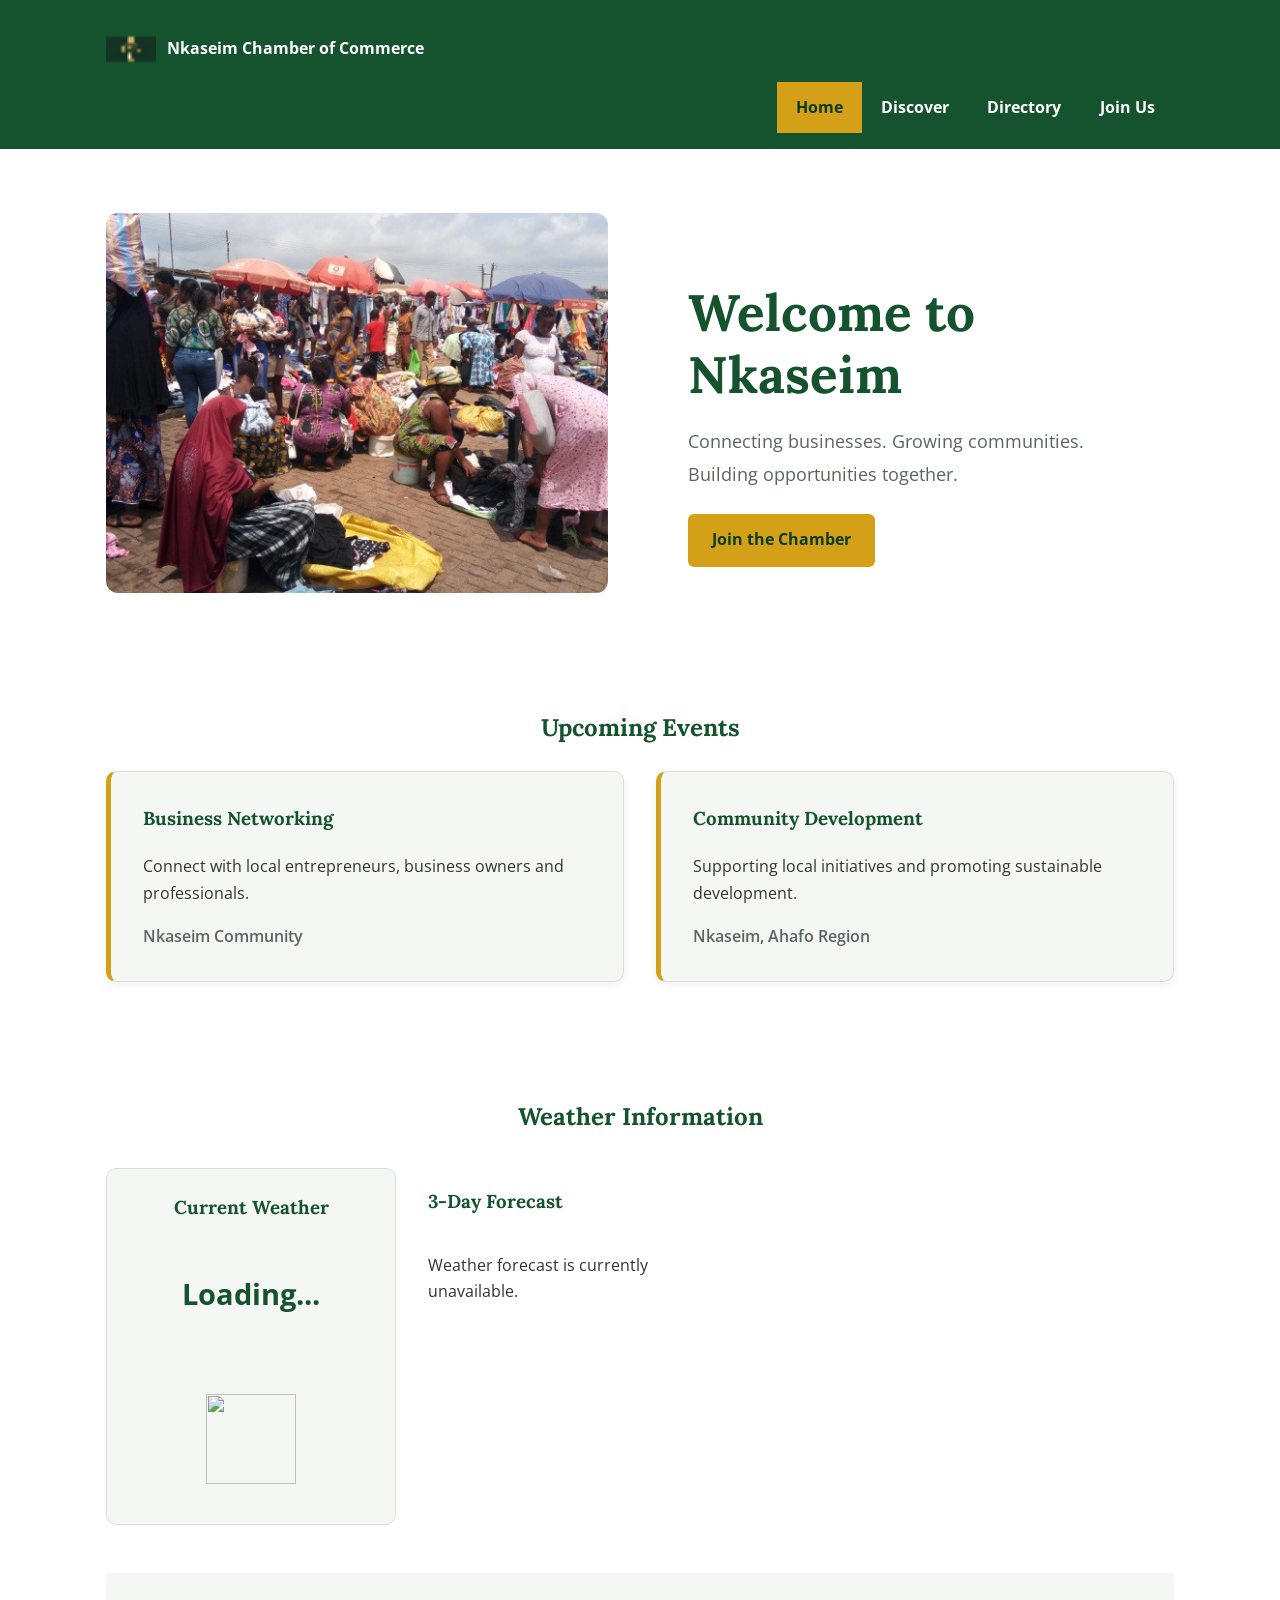
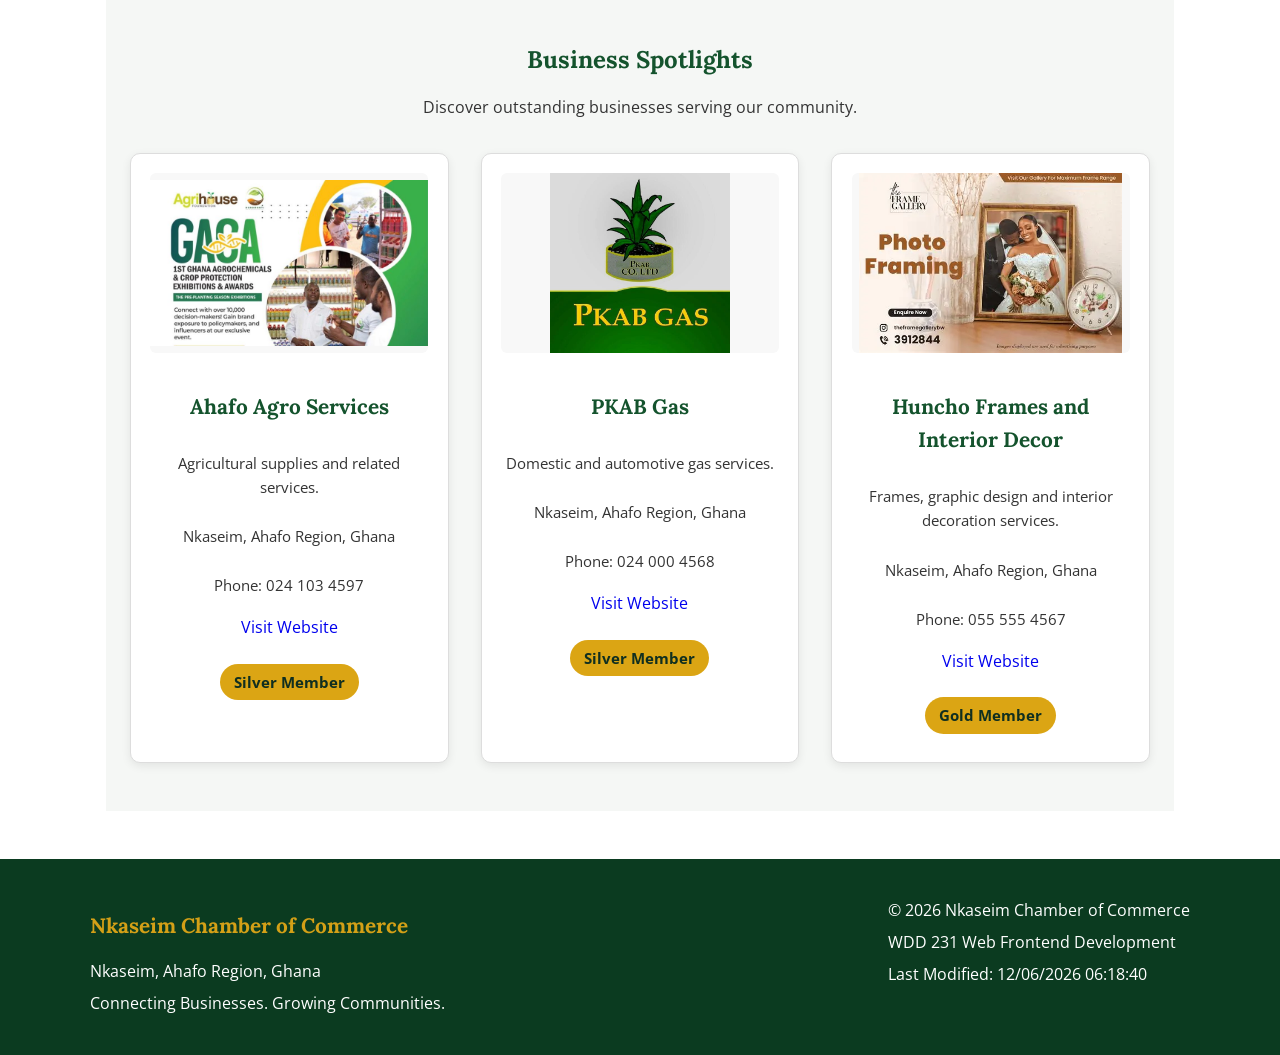
==== chamber/index.html @ 5fb371c9 "updating homepage of chamber directory website" ====
<!DOCTYPE html>
<html lang="en">

<head>
    <meta charset="UTF-8">
    <meta name="viewport" content="width=device-width, initial-scale=1.0">

    <title>Home | Nkaseim Chamber of Commerce</title>

<meta name="description"
    content="Welcome to the Nkaseim Chamber of Commerce. Discover local businesses, upcoming events, community opportunities and business services in Nkaseim, Ahafo Region, Ghana.">

    <meta name="author" content="Gabriel Awushie-Tetteh">

<meta property="og:title" content="Nkaseim Chamber of Commerce | Home">
    <meta property="og:description" content="Connecting businesses and growing communities in Nkaseim, Ahafo Region, Ghana.">
    <meta property="og:type" content="website">
    <meta property="og:image" content="https://GeniusGabriel.github.io/wdd231/chamber/images/community.jpg">
    <meta property="og:url" content="https://GeniusGabriel.github.io/wdd231/chamber/index.html">

    <link rel="icon" href="images/favicon.ico" type="image/x-icon">
    <link rel="stylesheet" href="styles/normalize.css">
    <link rel="stylesheet" href="styles/small.css">
    <link rel="stylesheet" href="styles/large.css">
    <!-- Google Fonts -->
    <link rel="preconnect" href="https://fonts.googleapis.com">
    <link rel="preconnect" href="https://fonts.gstatic.com" crossorigin>
    <link
        href="https://fonts.googleapis.com/css2?family=Lora:wght@400;500;600;700&family=Open+Sans:wght@400;500;600;700&display=swap"
        rel="stylesheet">



    <script src="scripts/main.js" defer></script>
    <script src="scripts/homepage.js" defer></script>
    <script src="scripts/weather.js" defer></script>

</head>

<body>

    <header>
        <div class="header-content">
            <a class="brand" href="index.html">
                <img src="images/favicon.ico" alt="Nkaseim Chamber of Commerce logo">
                <span>Nkaseim Chamber of Commerce</span>
            </a>

            <button id="menu-button" aria-label="Open navigation menu" aria-expanded="false" aria-controls="navigation">
                ☰
            </button>
        </div>

        <nav id="navigation" aria-label="Main navigation">
            <a href="index.html" class="active" aria-current="page">Home</a>
            <a href="discover.html">Discover</a>
            <a href="directory.html">Directory</a>
            <a href="join.html">Join Us</a>
        </nav>
    </header>
<main>

    <!-- Hero Section -->
    <section class="hero">

        <img src="images/community.jpg" alt="Community and business development in Nkaseim" class="hero-image">

        <div class="hero-content">
            <h1>Welcome to Nkaseim</h1>

            <p>
                Connecting businesses. Growing communities.
                Building opportunities together.
            </p>

            <a href="join.html" class="cta-button">
                Join the Chamber
            </a>
        </div>

    </section>


    <!-- Current Events Section -->
    <section class="events-section">

        <h2>Upcoming Events</h2>

        <div class="events-container">

            <article class="event-card">
                <h3>Business Networking</h3>

                <p>
                    Connect with local entrepreneurs,
                    business owners and professionals.
                </p>

                <span>Nkaseim Community</span>
            </article>

            <article class="event-card">
                <h3>Community Development</h3>

                <p>
                    Supporting local initiatives and
                    promoting sustainable development.
                </p>

                <span>Nkaseim, Ahafo Region</span>
            </article>

        </div>

    </section>


    <!-- Weather Section -->
    <section class="weather-section">

        <h2>Weather Information</h2>

        <div class="weather-container">

            <div class="current-weather">

                <h3>Current Weather</h3>

                <p id="current-temp">Loading...</p>

                <p id="weather-description"></p>

                <img id="weather-icon" src="" alt="">

            </div>


            <div class="forecast">

                <h3>3-Day Forecast</h3>

                <div id="forecast-container">
                    <p>Loading forecast...</p>
                </div>

            </div>

        </div>

    </section>


    <!-- Business Spotlights Section -->
    <section class="spotlights-section">

        <h2>Business Spotlights</h2>

        <p>
            Discover outstanding businesses serving
            our community.
        </p>

        <div id="spotlights-container">

            <p>Loading business spotlights...</p>

        </div>

    </section>

</main>

    <footer>
        <div class="footer-content">
            <div>
                <h2>Nkaseim Chamber of Commerce</h2>
                <p>Nkaseim, Ahafo Region, Ghana</p>
                <p>Connecting Businesses. Growing Communities.</p>
            </div>

            <div>
                <p>
                    &copy; <span id="current-year"></span>
                    Nkaseim Chamber of Commerce
                </p>
                <p>WDD 231 Web Frontend Development</p>
                <p>Last Modified: <span id="last-modified"></span></p>
            </div>
        </div>
    </footer>

</body>

</html>
---- chamber/styles/small.css ----
/* ROOT VARIABLES */
:root {
    --primary-color: #14532D;
    --primary-dark: #0B3B20;
    --secondary-color: #D4A017;
    --background-color: #FFFFFF;
    --surface-color: #F5F7F4;
    --text-color: #333333;
    --muted-color: #59665E;
    --border-color: #D9E1DA;

   --heading-font: "Lora", Georgia, serif;
    --body-font: "Open Sans", Arial, sans-serif;
    --max-width: 1100px;
}

/* GENERAL STYLING */
body {
    font-family: var(--body-font);
    color: var(--text-color);
    background: var(--background-color);
    line-height: 1.6;
}

h1,
h2,
h3 {
    font-family: var(--heading-font);
    color: var(--primary-color);
}

main {
    max-width: var(--max-width);
    margin: auto;
    padding: 1rem;
}

/* HEADER */
header {
    background: var(--primary-color);
    color: white;
    padding: 1rem;
}

.header-content {
    max-width: var(--max-width);
    margin: auto;
    display: flex;
    align-items: center;
    justify-content: space-between;
    gap: 1rem;
}

.brand {
    display: flex;
    align-items: center;
    gap: 0.7rem;
    color: white;
    font-weight: bold;
}

.brand img {
    width: 50px;
    height: 50px;
    object-fit: contain;
}

#menu-button {
    background: transparent;
    border: 1px solid white;
    color: white;
    padding: 0.4rem 0.7rem;
    font-size: 1.5rem;
    cursor: pointer;
}

/* MOBILE NAVIGATION */
nav {
    display: none;
    flex-direction: column;
    max-width: var(--max-width);
    margin: 1rem auto 0;
}

nav.open {
    display: flex;
}

nav a {
    color: white;
    padding: 0.8rem;
    text-align: center;
    font-weight: bold;
}

nav a:hover,
nav a.active {
    background: var(--secondary-color);
    color: var(--primary-dark);
}

/* PAGE INTRODUCTION */
.page-intro {
    text-align: center;
    padding: 2.5rem 1rem;
    background: var(--surface-color);
}

.page-intro h1 {
    font-size: 2.3rem;
    margin: 0.3rem 0;
}

.page-intro p {
    max-width: 700px;
    margin: 0.7rem auto;
}

.eyebrow {
    color: #8A6500;
    font-weight: bold;
    text-transform: uppercase;
    letter-spacing: 0.1rem;
    font-size: 0.8rem;
}

/* DIRECTORY */
.directory-section {
    padding: 2rem 0;
}

.directory-section h2 {
    text-align: center;
}

.directory-controls {
    display: flex;
    flex-direction: column;
    align-items: center;
    gap: 0.7rem;
    margin: 1.5rem 0;
}

.view-buttons {
    display: flex;
    gap: 0.7rem;
}

.view-button {
    padding: 0.7rem 1.2rem;
    border: 2px solid var(--primary-color);
    background: white;
    color: var(--primary-color);
    border-radius: 6px;
    font-weight: bold;
    cursor: pointer;
}

.view-button.active,
.view-button:hover {
    background: var(--primary-color);
    color: white;
}

/* GRID VIEW */
.members-grid {
    display: grid;
    grid-template-columns: 1fr;
    gap: 1.2rem;
}
.members-grid .member-card img {
    display: block;
    width: 100%;
    height: 200px;
    object-fit: cover;
    border-radius: 6px;
    margin-bottom: 15px;
}

.member-card {
    background: white;
    border: 1px solid var(--border-color);
    border-top: 5px solid var(--secondary-color);
    border-radius: 8px;
    padding: 1.2rem;
    box-shadow: 0 3px 10px rgba(0, 0, 0, 0.08);
}

.member-card h3 {
    margin-top: 0;
}

.member-card p {
    margin: 0.4rem 0;
}

.member-card a {
    display: inline-block;
    margin-top: 0.6rem;
    color: var(--primary-color);
    font-weight: bold;
}

/* LIST VIEW */
.members-list {
    display: flex;
    flex-direction: column;
    gap: 0.6rem;
    
}

.members-list .member-card {
    border-top: 1px solid var(--border-color);
    border-left: 5px solid var(--secondary-color);
    border-radius: 5px;
    box-shadow: none;
}
/* Hide business images in list view */
.members-list .member-card img {
    display: none;
}

.members-list .member-card:nth-child(even) {
    background: var(--surface-color);
}

/* FOOTER */
footer {
    background: var(--primary-dark);
    color: white;
    padding: 2rem 1rem;
    margin-top: 2rem;
}

.footer-content {
    max-width: var(--max-width);
    margin: auto;
    display: flex;
    flex-direction: column;
    gap: 1rem;
}

footer h2 {
    color: var(--secondary-color);
    font-size: 1.3rem;
}

footer p {
    margin: 0.4rem 0;
}
.member-card img {
    width: 100%;
    height: 200px;
    object-fit: cover;
    border-radius: 6px;
    margin-bottom: 15px;
}
/* ==============================
   BUSINESS SPOTLIGHTS
================================ */

.spotlights-section {
    padding: 2rem 1rem;
    background-color: #f5f7f5;
}

.spotlights-section h2 {
    color: #14532d;
    text-align: center;
    margin-bottom: 10px;
}

.spotlights-section>p {
    text-align: center;
    margin-bottom: 2rem;
}

#spotlights-container {
    display: grid;
    grid-template-columns: 1fr;
    gap: 1.5rem;
    max-width: 1200px;
    margin: 0 auto;
}

.spotlight-card {
    background-color: white;
    border: 1px solid #ddd;
    border-radius: 10px;
    padding: 1.2rem;
    text-align: center;
    box-shadow: 0 3px 10px rgba(0, 0, 0, 0.08);
    overflow: hidden;
}

.spotlight-card img {
    width: 100%;
    height: 180px;
    object-fit: contain;
    background-color: #f8f8f8;
    border-radius: 6px;
    margin-bottom: 1rem;
}

.spotlight-card h3 {
    color: #14532d;
    font-size: 1.3rem;
    margin-bottom: 0.8rem;
}

.spotlight-card p {
    font-size: 0.95rem;
    line-height: 1.6;
    margin-bottom: 0.6rem;
}

.spotlight-card p:last-child {
    display: inline-block;
    background-color: #dba514;
    color: #102f20;
    padding: 6px 14px;
    border-radius: 20px;
    font-weight: bold;
}
/* Three-Day Weather Forecast */

#forecast-container {
    display: grid;
    grid-template-columns: 1fr;
    gap: 15px;
    margin-top: 20px;
}

.forecast-card {
    background-color: #f4f7f4;
    border-radius: 10px;
    padding: 20px;
    text-align: center;
    border: 1px solid #ddd;
}

.forecast-card h4 {
    color: #14532d;
}

.forecast-card img {
    width: 80px;
    height: 80px;
    object-fit: contain;
}

.forecast-card p {
    margin: 8px 0;
}
/* Mobile responsive improvements */
@media screen and (max-width: 700px) {

    /* Weather forecast */
    #forecast-container {
        display: grid;
        grid-template-columns: 1fr;
        gap: 1rem;
    }

    .forecast-card {
        width: 100%;
        box-sizing: border-box;
    }

    /* Business spotlight */
    #spotlights-container {
        display: grid;
        grid-template-columns: 1fr;
        gap: 1.5rem;
    }

    .spotlight-card {
        width: 100%;
        box-sizing: border-box;
    }

    .spotlight-card a {
        display: inline-block;
        margin: 10px 0;
    }

    .spotlight-card p {
        line-height: 1.6;
    }

    /* Images */
    .spotlight-card img {
        max-width: 100%;
        height: auto;
        object-fit: contain;
    }
}
/* =================================
   MOBILE WEATHER FORECAST
================================= */

@media screen and (max-width: 480px) {

    .forecast-card {
        grid-column: 1 / -1;
        flex: 1 1 100%;
        width: 100%;
        min-height: 180px;
        box-sizing: border-box;
    }

    .forecast-card img {
        width: 80px;
        height: 80px;
        object-fit: contain;
    }

}
@media screen and (max-width: 480px) {
    .forecast-card {
        display: flex;
        flex-direction: column;
        align-items: center;
        text-align: center;
    }

    .forecast-card img {
        display: block;
        margin: 15px auto;
    }
}
/* =================================
   HOMEPAGE HERO SECTION
================================= */

.hero {
    display: grid;
    grid-template-columns: 1fr;
    gap: 1.5rem;
    align-items: center;
    padding: 2rem 0;
}

.hero-image {
    display: block;
    width: 100%;
    aspect-ratio: 16 / 9;
    object-fit: cover;
    border-radius: 12px;
}

.hero-content {
    padding: 1rem 0;
}

.hero-content h1 {
    font-size: 2.3rem;
    line-height: 1.2;
    margin-bottom: 1rem;
}

.hero-content p {
    font-size: 1.1rem;
    line-height: 1.8;
    color: var(--muted-color);
    margin-bottom: 1.5rem;
}

.cta-button {
    display: inline-block;
    background: var(--secondary-color);
    color: var(--primary-dark);
    padding: 0.85rem 1.5rem;
    border-radius: 6px;
    font-weight: bold;
    text-decoration: none;
    transition: background 0.3s ease;
}

.cta-button:hover {
    background: var(--primary-dark);
    color: white;
}
/* =================================
   UPCOMING EVENTS
================================= */

.events-section {
    padding: 2rem 0;
}

.events-section h2 {
    text-align: center;
    margin-bottom: 1.5rem;
}

.events-container {
    display: grid;
    grid-template-columns: 1fr;
    gap: 1.5rem;
}

.event-card {
    background: var(--surface-color);
    border: 1px solid var(--border-color);
    border-left: 5px solid var(--secondary-color);
    border-radius: 10px;
    padding: 1.5rem;
    box-shadow: 0 3px 10px rgba(0, 0, 0, 0.06);
}

.event-card h3 {
    margin-top: 0;
}

.event-card p {
    line-height: 1.7;
}

.event-card span {
    display: block;
    color: var(--muted-color);
    font-weight: 600;
    margin-top: 1rem;
}
/* =================================
   WEATHER INFORMATION
================================= */

.weather-section {
    padding: 2rem 0;
}

.weather-section>h2 {
    text-align: center;
    margin-bottom: 2rem;
}

.weather-container {
    display: grid;
    grid-template-columns: 1fr;
    gap: 2rem;
}

.current-weather {
    background: var(--surface-color);
    border: 1px solid var(--border-color);
    border-radius: 10px;
    padding: 1.5rem;
    text-align: center;
}

.current-weather h3 {
    margin-top: 0;
}

#current-temp {
    font-size: 1.8rem;
    font-weight: bold;
    color: var(--primary-color);
}

#weather-description {
    color: var(--muted-color);
    text-transform: capitalize;
}

#weather-icon {
    display: block;
    width: 90px;
    height: 90px;
    object-fit: contain;
    margin: 1rem auto;
}

.forecast h3 {
    text-align: center;
    margin-bottom: 1rem;
}
/* =================================
   FORECAST CARDS
================================= */

#forecast-container {
    display: grid;
    grid-template-columns: 1fr;
    gap: 1rem;
}

.forecast-card {
    background: var(--surface-color);
    border: 1px solid var(--border-color);
    border-radius: 10px;
    padding: 1.5rem;
    text-align: center;
    min-width: 0;
}

.forecast-card h4 {
    color: var(--primary-color);
    font-size: 1.2rem;
}

.forecast-card img {
    display: block;
    width: 80px;
    height: 80px;
    object-fit: contain;
    margin: 1rem auto;
}
---- chamber/styles/large.css ----
/* =========================================
   TABLET AND DESKTOP LAYOUT
========================================= */

@media screen and (min-width: 700px) {

    /* HEADER AND NAVIGATION */

    .header-content {
        padding: 0.5rem 1rem;
    }

    #menu-button {
        display: none;
    }

    nav {
        display: flex;
        flex-direction: row;
        justify-content: flex-end;
        margin: 0 auto;
        padding: 0 1rem;
    }

    nav a {
        padding: 0.8rem 1.2rem;
    }


    /* HERO SECTION */

    .hero {
        display: grid;
        grid-template-columns: 1fr 1fr;
        align-items: center;
        gap: 2.5rem;
        padding: 3rem 0;
    }

    .hero-image {
        width: 100%;
        height: 380px;
        object-fit: cover;
        border-radius: 12px;
    }

    .hero-content {
        padding: 1rem;
    }

    .hero-content h1 {
        font-size: 2.8rem;
    }

    .hero-content p {
        font-size: 1.15rem;
    }


    /* UPCOMING EVENTS */

    .events-section {
        padding: 3rem 0;
    }

    .events-container {
        display: grid;
        grid-template-columns: repeat(2, minmax(0, 1fr));
        gap: 2rem;
    }

    .event-card {
        padding: 2rem;
        transition: transform 0.3s ease,
            box-shadow 0.3s ease;
    }

    .event-card:hover {
        transform: translateY(-5px);
        box-shadow: 0 8px 18px rgba(0, 0, 0, 0.12);
    }


    /* WEATHER INFORMATION */

    .weather-section {
        padding: 3rem 0;
    }

    .weather-container {
        display: grid;
        grid-template-columns: 0.8fr 1.8fr;
        align-items: stretch;
        gap: 2rem;
    }

    .current-weather {
        display: flex;
        flex-direction: column;
        justify-content: center;
        min-width: 0;
    }

    .forecast {
        min-width: 0;
    }

    .forecast h3 {
        text-align: left;
    }


    /* THREE-DAY FORECAST */

    #forecast-container {
        display: grid;
        grid-template-columns: repeat(3, minmax(0, 1fr));
        gap: 1rem;
    }

    .forecast-card {
        display: flex;
        flex-direction: column;
        align-items: center;
        justify-content: center;
        min-width: 0;
        min-height: 220px;
        padding: 1rem;
    }

    .forecast-card img {
        width: 70px;
        height: 70px;
    }


    /* BUSINESS SPOTLIGHTS */

    .spotlights-section {
        padding: 3rem 1.5rem;
    }

    #spotlights-container {
        display: grid;
        grid-template-columns: repeat(3, minmax(0, 1fr));
        gap: 2rem;
    }

    .spotlight-card {
        display: flex;
        flex-direction: column;
        align-items: center;
        text-align: center;
        height: 100%;
        box-sizing: border-box;
        transition: transform 0.3s ease,
            box-shadow 0.3s ease;
    }

    .spotlight-card:hover {
        transform: translateY(-5px);
        box-shadow: 0 8px 20px rgba(0, 0, 0, 0.15);
    }

    .spotlight-card img {
        width: 100%;
        height: 180px;
        object-fit: contain;
    }

    .spotlight-card a {
        display: inline-block;
        margin: 0.5rem 0;
    }


    /* FOOTER */

    .footer-content {
        display: flex;
        flex-direction: row;
        justify-content: space-between;
        align-items: flex-start;
        gap: 2rem;
    }

}


/* =========================================
   LARGE DESKTOP SCREENS
========================================= */

@media screen and (min-width: 1100px) {

    .hero {
        gap: 4rem;
    }

    .hero-content h1 {
        font-size: 3.2rem;
    }

    .weather-container {
        grid-template-columns: 0.7fr 1.8fr;
    }

    #forecast-container {
        gap: 1.5rem;
    }

}
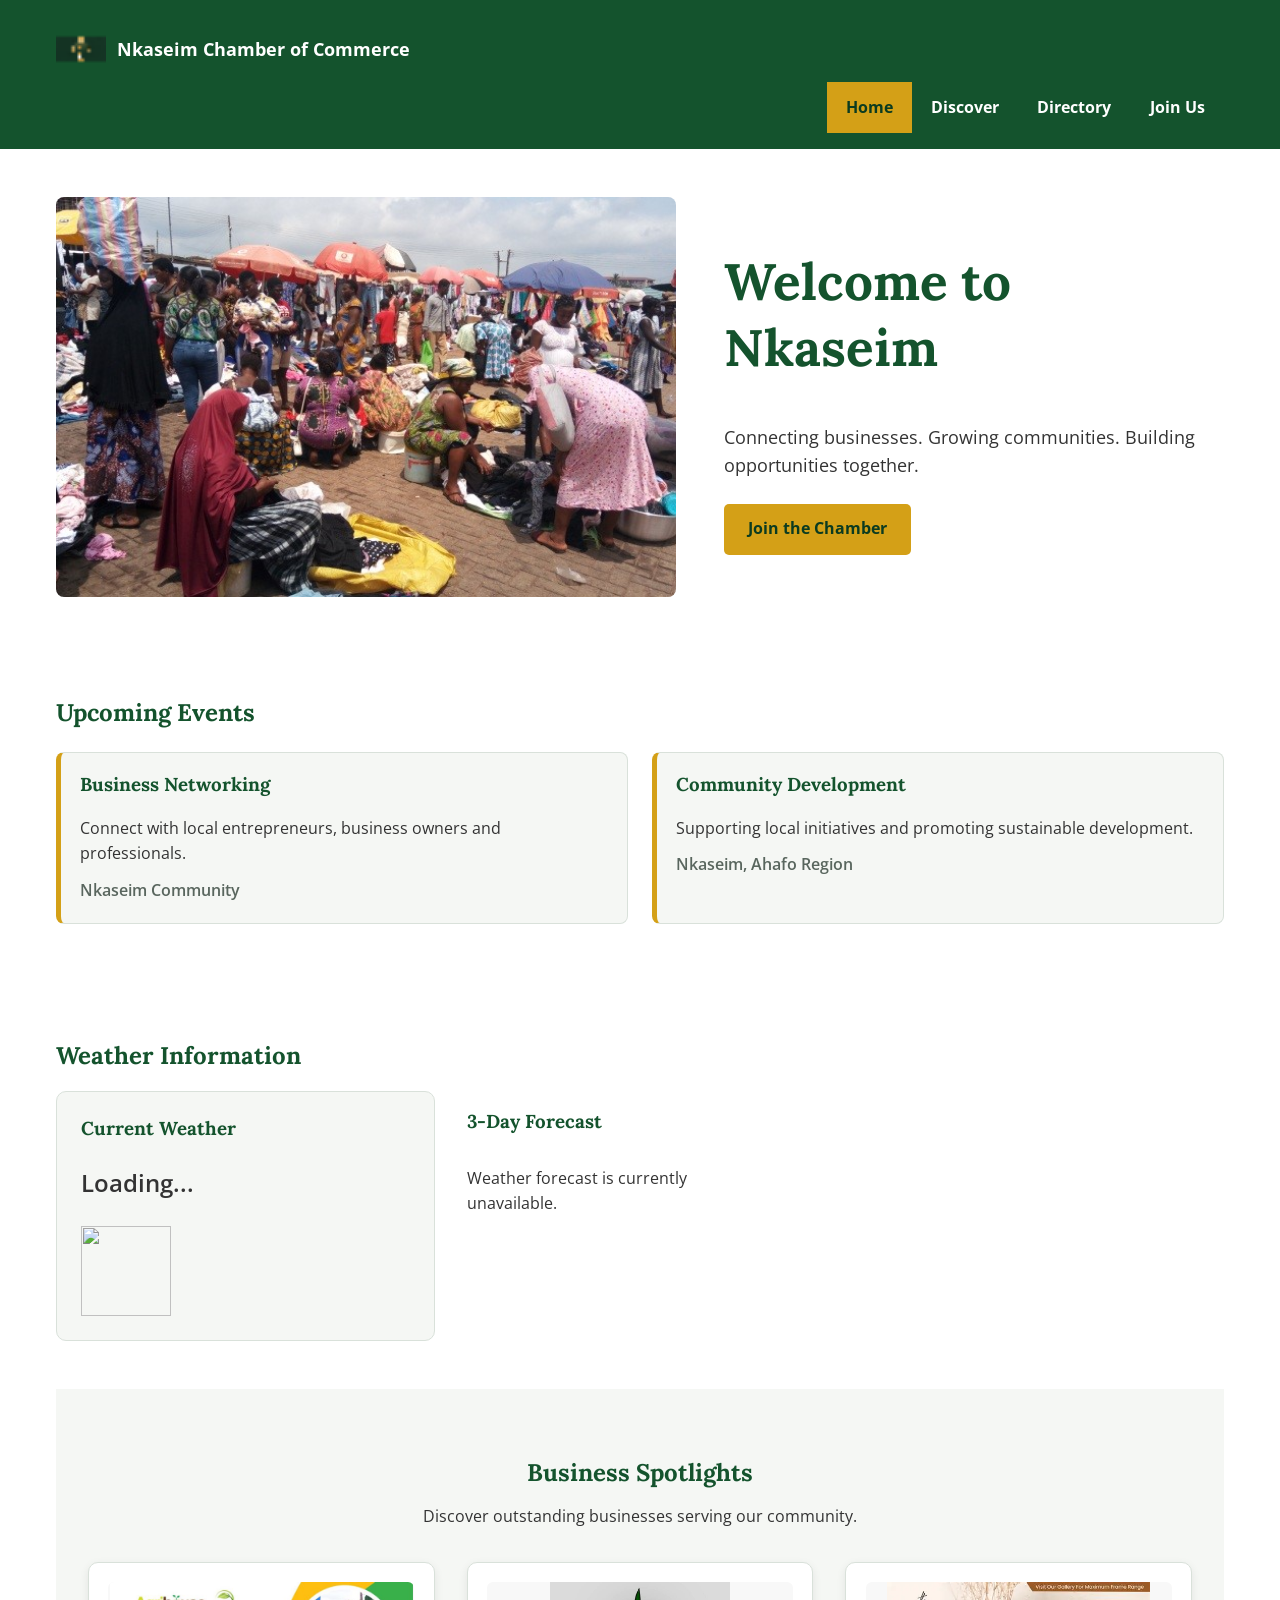
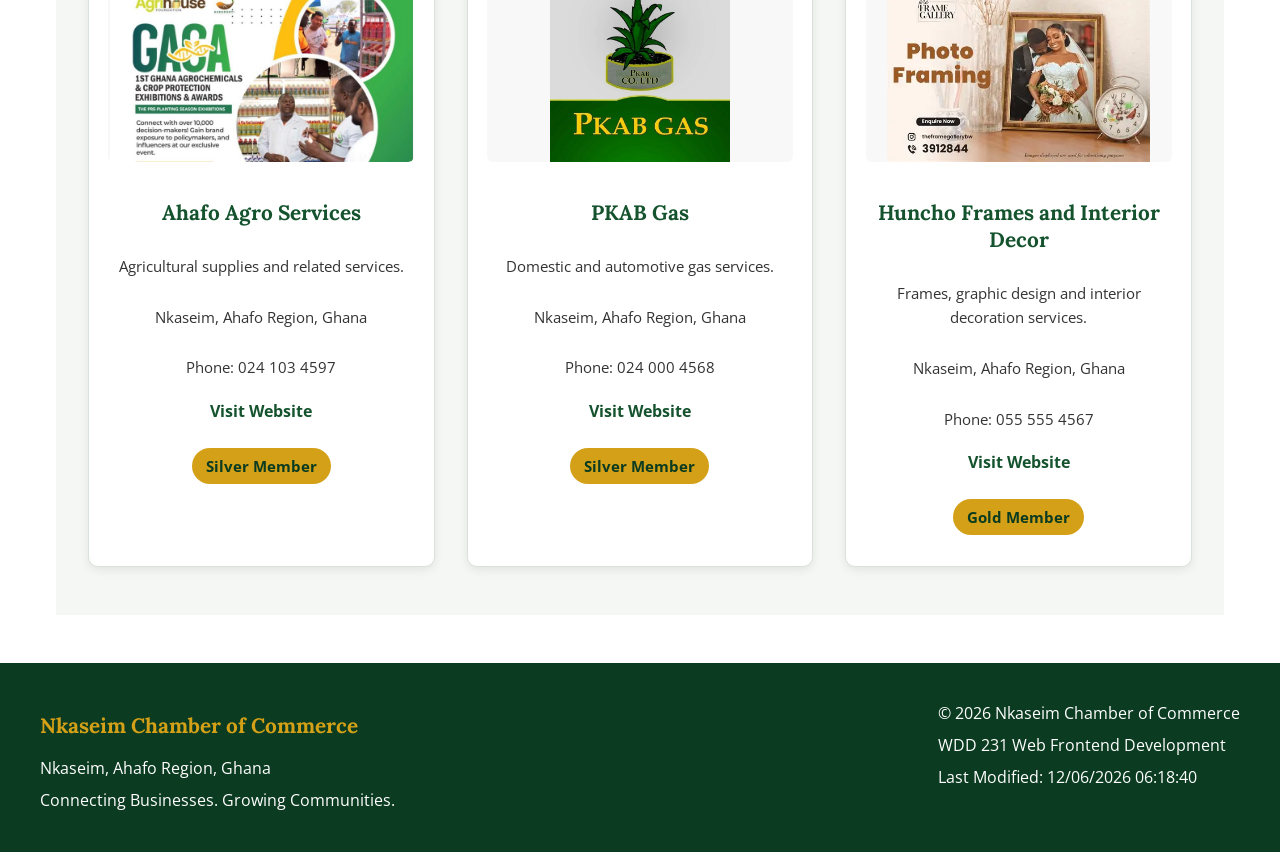
==== commit c129c945: "Fixing audit reports in homepage of chamber directory website" ====
--- a/chamber/index.html
+++ b/chamber/index.html
@@ -13,7 +13,8 @@
     <meta name="author" content="Gabriel Awushie-Tetteh">
 
 <meta property="og:title" content="Nkaseim Chamber of Commerce | Home">
-    <meta property="og:description" content="Connecting businesses and growing communities in Nkaseim, Ahafo Region, Ghana.">
+    <meta name="description"
+        content="Explore Nkaseim businesses, chamber events, local services and community opportunities in Ghana's Ahafo Region.">
     <meta property="og:type" content="website">
     <meta property="og:image" content="https://GeniusGabriel.github.io/wdd231/chamber/images/community.jpg">
     <meta property="og:url" content="https://GeniusGabriel.github.io/wdd231/chamber/index.html">
@@ -42,7 +43,7 @@
     <header>
         <div class="header-content">
             <a class="brand" href="index.html">
-                <img src="images/favicon.ico" alt="Nkaseim Chamber of Commerce logo">
+                <img src="images/favicon.ico" alt="">
                 <span>Nkaseim Chamber of Commerce</span>
             </a>
 
@@ -130,8 +131,7 @@
 
                 <p id="weather-description"></p>
 
-                <img id="weather-icon" src="" alt="">
-
+            <img id="weather-icon" src="https://openweathermap.org/img/wn/02d@2x.png" alt="">
             </div>
 
 
--- a/chamber/styles/small.css
+++ b/chamber/styles/small.css
@@ -1,3 +1,8 @@
+/* =========================================
+   NKASEIM CHAMBER OF COMMERCE
+   SMALL.CSS - MOBILE FIRST STYLES
+========================================= */
+
 /* ROOT VARIABLES */
 :root {
     --primary-color: #14532D;
@@ -9,29 +14,47 @@
     --muted-color: #59665E;
     --border-color: #D9E1DA;
 
-   --heading-font: "Lora", Georgia, serif;
+    --heading-font: "Lora", Georgia, serif;
     --body-font: "Open Sans", Arial, sans-serif;
-    --max-width: 1100px;
-}
-
-/* GENERAL STYLING */
+
+    --max-width: 1200px;
+}
+
+/* GENERAL STYLES */
+* {
+    box-sizing: border-box;
+}
+
 body {
+    margin: 0;
     font-family: var(--body-font);
     color: var(--text-color);
     background: var(--background-color);
     line-height: 1.6;
 }
 
+img {
+    max-width: 100%;
+    height: auto;
+}
+
 h1,
 h2,
-h3 {
+h3,
+h4 {
     font-family: var(--heading-font);
     color: var(--primary-color);
+    line-height: 1.3;
+}
+
+a {
+    text-decoration: none;
 }
 
 main {
+    width: 100%;
     max-width: var(--max-width);
-    margin: auto;
+    margin: 0 auto;
     padding: 1rem;
 }
 
@@ -44,7 +67,7 @@
 
 .header-content {
     max-width: var(--max-width);
-    margin: auto;
+    margin: 0 auto;
     display: flex;
     align-items: center;
     justify-content: space-between;
@@ -56,13 +79,17 @@
     align-items: center;
     gap: 0.7rem;
     color: white;
-    font-weight: bold;
+    font-weight: 700;
 }
 
 .brand img {
     width: 50px;
     height: 50px;
     object-fit: contain;
+}
+
+.brand span {
+    font-size: 1.1rem;
 }
 
 #menu-button {
@@ -90,7 +117,8 @@
     color: white;
     padding: 0.8rem;
     text-align: center;
-    font-weight: bold;
+    font-weight: 700;
+    transition: background 0.3s ease;
 }
 
 nav a:hover,
@@ -118,13 +146,238 @@
 
 .eyebrow {
     color: #8A6500;
-    font-weight: bold;
+    font-weight: 700;
     text-transform: uppercase;
     letter-spacing: 0.1rem;
     font-size: 0.8rem;
 }
 
-/* DIRECTORY */
+/* HOMEPAGE HERO */
+.hero {
+    padding: 1rem 0;
+}
+
+.hero-image {
+    display: block;
+    width: 100%;
+    max-height: 420px;
+    object-fit: cover;
+    border-radius: 8px;
+}
+
+.hero-content {
+    padding: 1.5rem 0;
+}
+
+.hero-content h1 {
+    font-size: 2.3rem;
+    margin-top: 0.5rem;
+}
+
+.hero-content p {
+    font-size: 1.1rem;
+    margin-bottom: 1.5rem;
+}
+
+.cta-button {
+    display: inline-block;
+    background: var(--secondary-color);
+    color: var(--primary-dark);
+    padding: 0.8rem 1.5rem;
+    border-radius: 5px;
+    font-weight: 700;
+    transition: background 0.3s ease;
+}
+
+.cta-button:hover {
+    background: var(--primary-dark);
+    color: white;
+}
+
+/* UPCOMING EVENTS */
+.events-section {
+    padding: 2rem 0;
+}
+
+.events-section h2 {
+    margin-bottom: 1.5rem;
+}
+
+.events-container {
+    display: grid;
+    grid-template-columns: 1fr;
+    gap: 1rem;
+}
+
+.event-card {
+    background: var(--surface-color);
+    border: 1px solid var(--border-color);
+    border-left: 5px solid var(--secondary-color);
+    border-radius: 8px;
+    padding: 1.2rem;
+}
+
+.event-card h3 {
+    margin-top: 0;
+}
+
+.event-card p {
+    margin: 0.7rem 0;
+}
+
+.event-card span {
+    color: var(--muted-color);
+    font-weight: 600;
+}
+
+/* WEATHER INFORMATION */
+.weather-section {
+    padding: 2rem 0;
+}
+
+.weather-container {
+    display: flex;
+    flex-direction: column;
+    gap: 2rem;
+}
+
+.current-weather {
+    background: var(--surface-color);
+    border: 1px solid var(--border-color);
+    border-radius: 10px;
+    padding: 1.5rem;
+}
+
+.current-weather h3 {
+    margin-top: 0;
+}
+
+#current-temp {
+    font-size: 1.5rem;
+    font-weight: 600;
+}
+
+#weather-description {
+    color: var(--muted-color);
+}
+
+#weather-icon {
+    display: block;
+    width: 90px;
+    height: 90px;
+    object-fit: contain;
+}
+
+.forecast h3 {
+    margin-bottom: 1rem;
+}
+
+#forecast-container {
+    display: grid;
+    grid-template-columns: 1fr;
+    gap: 1rem;
+    margin-top: 1rem;
+}
+
+.forecast-card {
+    background: var(--surface-color);
+    border: 1px solid var(--border-color);
+    border-radius: 10px;
+    padding: 1.5rem;
+    min-height: 180px;
+    display: flex;
+    flex-direction: column;
+    align-items: center;
+    justify-content: center;
+    text-align: center;
+}
+
+.forecast-card h4 {
+    margin: 0.5rem 0;
+}
+
+.forecast-card img {
+    width: 80px;
+    height: 80px;
+    object-fit: contain;
+}
+
+.forecast-card p {
+    margin: 0.5rem 0;
+}
+
+/* BUSINESS SPOTLIGHTS */
+.spotlights-section {
+    padding: 2rem 1rem;
+    background: var(--surface-color);
+}
+
+.spotlights-section h2 {
+    text-align: center;
+    margin-bottom: 0.7rem;
+}
+
+.spotlights-section>p {
+    text-align: center;
+    margin-bottom: 2rem;
+}
+
+#spotlights-container {
+    display: grid;
+    grid-template-columns: 1fr;
+    gap: 1.5rem;
+    max-width: 1200px;
+    margin: 0 auto;
+}
+
+.spotlight-card {
+    background: white;
+    border: 1px solid var(--border-color);
+    border-radius: 10px;
+    padding: 1.2rem;
+    text-align: center;
+    box-shadow: 0 3px 10px rgba(0, 0, 0, 0.08);
+    overflow: hidden;
+}
+
+.spotlight-card img {
+    display: block;
+    width: 100%;
+    height: 180px;
+    object-fit: contain;
+    background: #F8F8F8;
+    border-radius: 6px;
+    margin-bottom: 1rem;
+}
+
+.spotlight-card h3 {
+    font-size: 1.3rem;
+    margin-bottom: 0.8rem;
+}
+
+.spotlight-card p {
+    font-size: 0.95rem;
+    line-height: 1.6;
+    margin-bottom: 0.7rem;
+}
+
+.spotlight-card a {
+    display: inline-block;
+    color: var(--primary-color);
+    font-weight: 700;
+    margin: 0.5rem 0;
+}
+
+.spotlight-card p:last-child {
+    display: inline-block;
+    background: var(--secondary-color);
+    color: var(--primary-dark);
+    padding: 6px 14px;
+    border-radius: 20px;
+    font-weight: 700;
+}
+
+/* DIRECTORY SECTION */
 .directory-section {
     padding: 2rem 0;
 }
@@ -152,7 +405,7 @@
     background: white;
     color: var(--primary-color);
     border-radius: 6px;
-    font-weight: bold;
+    font-weight: 700;
     cursor: pointer;
 }
 
@@ -162,19 +415,11 @@
     color: white;
 }
 
-/* GRID VIEW */
+/* DIRECTORY GRID */
 .members-grid {
     display: grid;
     grid-template-columns: 1fr;
     gap: 1.2rem;
-}
-.members-grid .member-card img {
-    display: block;
-    width: 100%;
-    height: 200px;
-    object-fit: cover;
-    border-radius: 6px;
-    margin-bottom: 15px;
 }
 
 .member-card {
@@ -186,6 +431,15 @@
     box-shadow: 0 3px 10px rgba(0, 0, 0, 0.08);
 }
 
+.member-card img {
+    display: block;
+    width: 100%;
+    height: 200px;
+    object-fit: cover;
+    border-radius: 6px;
+    margin-bottom: 15px;
+}
+
 .member-card h3 {
     margin-top: 0;
 }
@@ -198,15 +452,14 @@
     display: inline-block;
     margin-top: 0.6rem;
     color: var(--primary-color);
-    font-weight: bold;
-}
-
-/* LIST VIEW */
+    font-weight: 700;
+}
+
+/* DIRECTORY LIST */
 .members-list {
     display: flex;
     flex-direction: column;
     gap: 0.6rem;
-    
 }
 
 .members-list .member-card {
@@ -215,7 +468,7 @@
     border-radius: 5px;
     box-shadow: none;
 }
-/* Hide business images in list view */
+
 .members-list .member-card img {
     display: none;
 }
@@ -234,10 +487,10 @@
 
 .footer-content {
     max-width: var(--max-width);
-    margin: auto;
+    margin: 0 auto;
     display: flex;
     flex-direction: column;
-    gap: 1rem;
+    gap: 1.5rem;
 }
 
 footer h2 {
@@ -248,363 +501,10 @@
 footer p {
     margin: 0.4rem 0;
 }
-.member-card img {
-    width: 100%;
-    height: 200px;
-    object-fit: cover;
-    border-radius: 6px;
-    margin-bottom: 15px;
-}
-/* ==============================
-   BUSINESS SPOTLIGHTS
-================================ */
-
-.spotlights-section {
-    padding: 2rem 1rem;
-    background-color: #f5f7f5;
-}
-
-.spotlights-section h2 {
-    color: #14532d;
-    text-align: center;
-    margin-bottom: 10px;
-}
-
-.spotlights-section>p {
-    text-align: center;
-    margin-bottom: 2rem;
-}
-
-#spotlights-container {
-    display: grid;
-    grid-template-columns: 1fr;
-    gap: 1.5rem;
-    max-width: 1200px;
-    margin: 0 auto;
-}
-
-.spotlight-card {
-    background-color: white;
-    border: 1px solid #ddd;
-    border-radius: 10px;
-    padding: 1.2rem;
-    text-align: center;
-    box-shadow: 0 3px 10px rgba(0, 0, 0, 0.08);
-    overflow: hidden;
-}
-
-.spotlight-card img {
-    width: 100%;
-    height: 180px;
-    object-fit: contain;
-    background-color: #f8f8f8;
-    border-radius: 6px;
-    margin-bottom: 1rem;
-}
-
-.spotlight-card h3 {
-    color: #14532d;
-    font-size: 1.3rem;
-    margin-bottom: 0.8rem;
-}
-
-.spotlight-card p {
-    font-size: 0.95rem;
-    line-height: 1.6;
-    margin-bottom: 0.6rem;
-}
-
-.spotlight-card p:last-child {
-    display: inline-block;
-    background-color: #dba514;
-    color: #102f20;
-    padding: 6px 14px;
-    border-radius: 20px;
-    font-weight: bold;
-}
-/* Three-Day Weather Forecast */
-
-#forecast-container {
-    display: grid;
-    grid-template-columns: 1fr;
-    gap: 15px;
-    margin-top: 20px;
-}
-
-.forecast-card {
-    background-color: #f4f7f4;
-    border-radius: 10px;
-    padding: 20px;
-    text-align: center;
-    border: 1px solid #ddd;
-}
-
-.forecast-card h4 {
-    color: #14532d;
-}
-
-.forecast-card img {
-    width: 80px;
-    height: 80px;
-    object-fit: contain;
-}
-
-.forecast-card p {
-    margin: 8px 0;
-}
-/* Mobile responsive improvements */
-@media screen and (max-width: 700px) {
-
-    /* Weather forecast */
-    #forecast-container {
-        display: grid;
-        grid-template-columns: 1fr;
-        gap: 1rem;
-    }
-
-    .forecast-card {
-        width: 100%;
-        box-sizing: border-box;
-    }
-
-    /* Business spotlight */
-    #spotlights-container {
-        display: grid;
-        grid-template-columns: 1fr;
-        gap: 1.5rem;
-    }
-
-    .spotlight-card {
-        width: 100%;
-        box-sizing: border-box;
-    }
-
-    .spotlight-card a {
-        display: inline-block;
-        margin: 10px 0;
-    }
-
-    .spotlight-card p {
-        line-height: 1.6;
-    }
-
-    /* Images */
-    .spotlight-card img {
-        max-width: 100%;
-        height: auto;
-        object-fit: contain;
-    }
-}
-/* =================================
-   MOBILE WEATHER FORECAST
-================================= */
-
-@media screen and (max-width: 480px) {
-
-    .forecast-card {
-        grid-column: 1 / -1;
-        flex: 1 1 100%;
-        width: 100%;
-        min-height: 180px;
-        box-sizing: border-box;
-    }
-
-    .forecast-card img {
-        width: 80px;
-        height: 80px;
-        object-fit: contain;
-    }
-
-}
-@media screen and (max-width: 480px) {
-    .forecast-card {
-        display: flex;
-        flex-direction: column;
-        align-items: center;
-        text-align: center;
-    }
-
-    .forecast-card img {
-        display: block;
-        margin: 15px auto;
-    }
-}
-/* =================================
-   HOMEPAGE HERO SECTION
-================================= */
-
-.hero {
-    display: grid;
-    grid-template-columns: 1fr;
-    gap: 1.5rem;
-    align-items: center;
-    padding: 2rem 0;
-}
-
-.hero-image {
-    display: block;
-    width: 100%;
-    aspect-ratio: 16 / 9;
-    object-fit: cover;
-    border-radius: 12px;
-}
-
-.hero-content {
-    padding: 1rem 0;
-}
-
-.hero-content h1 {
-    font-size: 2.3rem;
-    line-height: 1.2;
-    margin-bottom: 1rem;
-}
-
-.hero-content p {
-    font-size: 1.1rem;
-    line-height: 1.8;
-    color: var(--muted-color);
-    margin-bottom: 1.5rem;
-}
-
-.cta-button {
-    display: inline-block;
-    background: var(--secondary-color);
-    color: var(--primary-dark);
-    padding: 0.85rem 1.5rem;
-    border-radius: 6px;
-    font-weight: bold;
-    text-decoration: none;
-    transition: background 0.3s ease;
-}
-
-.cta-button:hover {
-    background: var(--primary-dark);
-    color: white;
-}
-/* =================================
-   UPCOMING EVENTS
-================================= */
-
-.events-section {
-    padding: 2rem 0;
-}
-
-.events-section h2 {
-    text-align: center;
-    margin-bottom: 1.5rem;
-}
-
-.events-container {
-    display: grid;
-    grid-template-columns: 1fr;
-    gap: 1.5rem;
-}
-
-.event-card {
-    background: var(--surface-color);
-    border: 1px solid var(--border-color);
-    border-left: 5px solid var(--secondary-color);
-    border-radius: 10px;
-    padding: 1.5rem;
-    box-shadow: 0 3px 10px rgba(0, 0, 0, 0.06);
-}
-
-.event-card h3 {
-    margin-top: 0;
-}
-
-.event-card p {
-    line-height: 1.7;
-}
-
-.event-card span {
-    display: block;
-    color: var(--muted-color);
-    font-weight: 600;
-    margin-top: 1rem;
-}
-/* =================================
-   WEATHER INFORMATION
-================================= */
-
-.weather-section {
-    padding: 2rem 0;
-}
-
-.weather-section>h2 {
-    text-align: center;
-    margin-bottom: 2rem;
-}
-
-.weather-container {
-    display: grid;
-    grid-template-columns: 1fr;
-    gap: 2rem;
-}
-
-.current-weather {
-    background: var(--surface-color);
-    border: 1px solid var(--border-color);
-    border-radius: 10px;
-    padding: 1.5rem;
-    text-align: center;
-}
-
-.current-weather h3 {
-    margin-top: 0;
-}
-
-#current-temp {
-    font-size: 1.8rem;
-    font-weight: bold;
-    color: var(--primary-color);
-}
-
-#weather-description {
-    color: var(--muted-color);
-    text-transform: capitalize;
-}
-
-#weather-icon {
-    display: block;
-    width: 90px;
-    height: 90px;
-    object-fit: contain;
-    margin: 1rem auto;
-}
-
-.forecast h3 {
-    text-align: center;
-    margin-bottom: 1rem;
-}
-/* =================================
-   FORECAST CARDS
-================================= */
-
-#forecast-container {
-    display: grid;
-    grid-template-columns: 1fr;
-    gap: 1rem;
-}
-
-.forecast-card {
-    background: var(--surface-color);
-    border: 1px solid var(--border-color);
-    border-radius: 10px;
-    padding: 1.5rem;
-    text-align: center;
-    min-width: 0;
-}
-
-.forecast-card h4 {
-    color: var(--primary-color);
-    font-size: 1.2rem;
-}
-
-.forecast-card img {
-    display: block;
-    width: 80px;
-    height: 80px;
-    object-fit: contain;
-    margin: 1rem auto;
+
+/* ACCESSIBILITY */
+a:focus-visible,
+button:focus-visible {
+    outline: 3px solid var(--secondary-color);
+    outline-offset: 3px;
 }
--- a/chamber/styles/large.css
+++ b/chamber/styles/large.css
@@ -1,10 +1,15 @@
 /* =========================================
-   TABLET AND DESKTOP LAYOUT
+   NKASEIM CHAMBER OF COMMERCE
+   LARGE.CSS - TABLET AND DESKTOP
 ========================================= */
 
 @media screen and (min-width: 700px) {
 
     /* HEADER AND NAVIGATION */
+
+    header {
+        padding: 1rem;
+    }
 
     .header-content {
         padding: 0.5rem 1rem;
@@ -26,22 +31,26 @@
         padding: 0.8rem 1.2rem;
     }
 
+    /* PAGE INTRODUCTION */
 
-    /* HERO SECTION */
+    .page-intro h1 {
+        font-size: 3rem;
+    }
+
+    /* HOMEPAGE HERO */
 
     .hero {
         display: grid;
-        grid-template-columns: 1fr 1fr;
+        grid-template-columns: 1.2fr 1fr;
         align-items: center;
-        gap: 2.5rem;
-        padding: 3rem 0;
+        gap: 2rem;
+        padding: 2rem 0;
     }
 
     .hero-image {
+        height: 400px;
         width: 100%;
-        height: 380px;
         object-fit: cover;
-        border-radius: 12px;
     }
 
     .hero-content {
@@ -52,96 +61,34 @@
         font-size: 2.8rem;
     }
 
-    .hero-content p {
-        font-size: 1.15rem;
-    }
-
-
     /* UPCOMING EVENTS */
 
-    .events-section {
-        padding: 3rem 0;
+    .events-container {
+        grid-template-columns: repeat(2, 1fr);
+        gap: 1.5rem;
     }
-
-    .events-container {
-        display: grid;
-        grid-template-columns: repeat(2, minmax(0, 1fr));
-        gap: 2rem;
-    }
-
-    .event-card {
-        padding: 2rem;
-        transition: transform 0.3s ease,
-            box-shadow 0.3s ease;
-    }
-
-    .event-card:hover {
-        transform: translateY(-5px);
-        box-shadow: 0 8px 18px rgba(0, 0, 0, 0.12);
-    }
-
 
     /* WEATHER INFORMATION */
 
-    .weather-section {
-        padding: 3rem 0;
+    .weather-container {
+        display: grid;
+        grid-template-columns: 1fr 2fr;
+        gap: 2rem;
+        align-items: start;
     }
 
-    .weather-container {
-        display: grid;
-        grid-template-columns: 0.8fr 1.8fr;
-        align-items: stretch;
-        gap: 2rem;
-    }
-
-    .current-weather {
-        display: flex;
-        flex-direction: column;
-        justify-content: center;
-        min-width: 0;
-    }
-
-    .forecast {
-        min-width: 0;
-    }
-
-    .forecast h3 {
-        text-align: left;
-    }
-
-
-    /* THREE-DAY FORECAST */
-
     #forecast-container {
-        display: grid;
         grid-template-columns: repeat(3, minmax(0, 1fr));
         gap: 1rem;
     }
 
     .forecast-card {
-        display: flex;
-        flex-direction: column;
-        align-items: center;
-        justify-content: center;
         min-width: 0;
-        min-height: 220px;
-        padding: 1rem;
     }
-
-    .forecast-card img {
-        width: 70px;
-        height: 70px;
-    }
-
 
     /* BUSINESS SPOTLIGHTS */
 
-    .spotlights-section {
-        padding: 3rem 1.5rem;
-    }
-
     #spotlights-container {
-        display: grid;
         grid-template-columns: repeat(3, minmax(0, 1fr));
         gap: 2rem;
     }
@@ -151,8 +98,6 @@
         flex-direction: column;
         align-items: center;
         text-align: center;
-        height: 100%;
-        box-sizing: border-box;
         transition: transform 0.3s ease,
             box-shadow 0.3s ease;
     }
@@ -162,22 +107,32 @@
         box-shadow: 0 8px 20px rgba(0, 0, 0, 0.15);
     }
 
-    .spotlight-card img {
-        width: 100%;
-        height: 180px;
-        object-fit: contain;
-    }
-
     .spotlight-card a {
         display: inline-block;
         margin: 0.5rem 0;
     }
 
+    /* DIRECTORY */
+
+    .directory-controls {
+        flex-direction: row;
+        justify-content: space-between;
+    }
+
+    .members-grid {
+        grid-template-columns: repeat(3, minmax(0, 1fr));
+    }
+
+    .members-list .member-card {
+        display: grid;
+        grid-template-columns: 1.2fr 1fr 1fr;
+        align-items: center;
+        gap: 1rem;
+    }
 
     /* FOOTER */
 
     .footer-content {
-        display: flex;
         flex-direction: row;
         justify-content: space-between;
         align-items: flex-start;
@@ -186,27 +141,23 @@
 
 }
 
-
 /* =========================================
    LARGE DESKTOP SCREENS
 ========================================= */
 
 @media screen and (min-width: 1100px) {
 
-    .hero {
-        gap: 4rem;
-    }
-
     .hero-content h1 {
         font-size: 3.2rem;
     }
 
-    .weather-container {
-        grid-template-columns: 0.7fr 1.8fr;
+    .spotlights-section {
+        padding: 3rem 2rem;
     }
 
-    #forecast-container {
-        gap: 1.5rem;
+    .events-section,
+    .weather-section {
+        padding: 3rem 0;
     }
 
 }
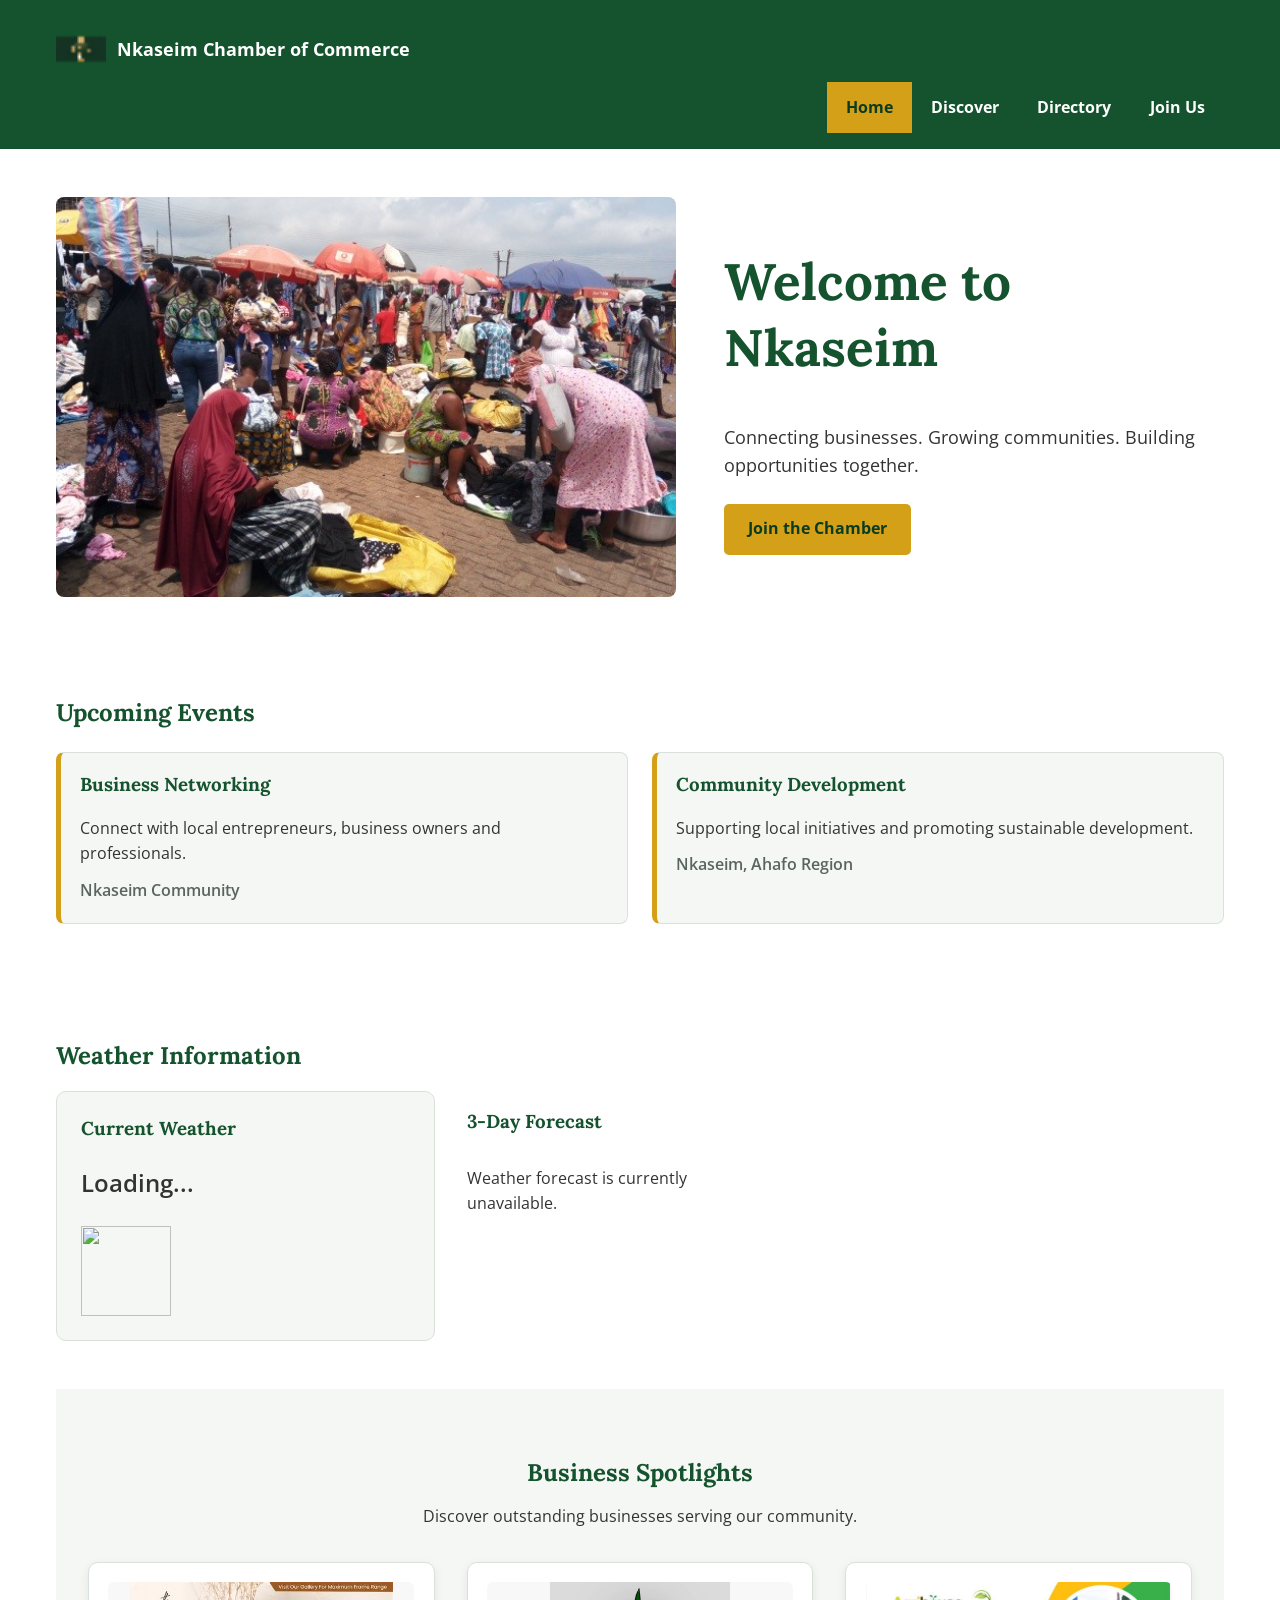
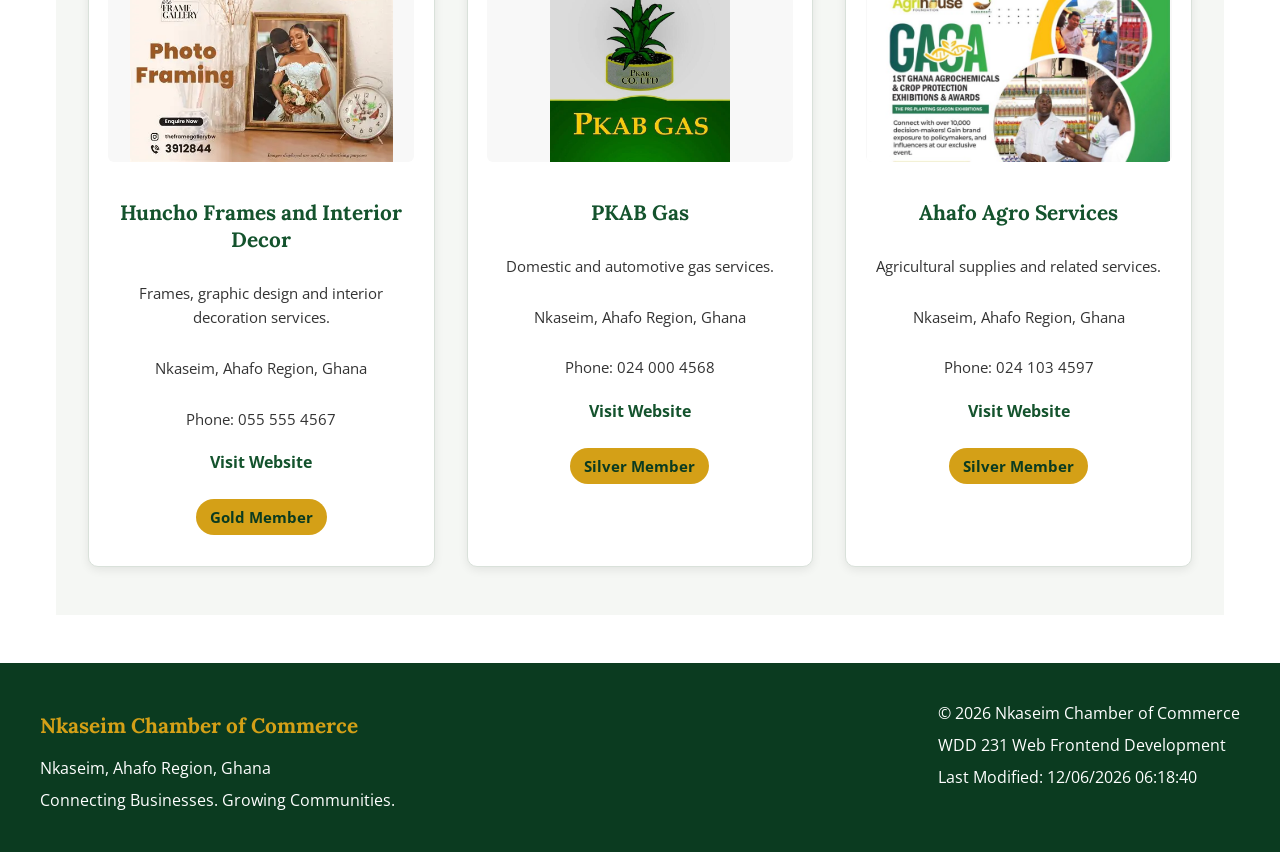
==== commit bfbdb15c: "checking validation errors in homepage" ====
--- a/chamber/index.html
+++ b/chamber/index.html
@@ -8,13 +8,13 @@
     <title>Home | Nkaseim Chamber of Commerce</title>
 
 <meta name="description"
-    content="Welcome to the Nkaseim Chamber of Commerce. Discover local businesses, upcoming events, community opportunities and business services in Nkaseim, Ahafo Region, Ghana.">
+    content="Explore Nkaseim businesses, chamber events, local services and community opportunities in Ghana's Ahafo Region.">
 
     <meta name="author" content="Gabriel Awushie-Tetteh">
 
 <meta property="og:title" content="Nkaseim Chamber of Commerce | Home">
     <meta name="description"
-        content="Explore Nkaseim businesses, chamber events, local services and community opportunities in Ghana's Ahafo Region.">
+        content="Discover Nkaseim businesses, upcoming events and community opportunities. Connect, grow and succeed with us.">
     <meta property="og:type" content="website">
     <meta property="og:image" content="https://GeniusGabriel.github.io/wdd231/chamber/images/community.jpg">
     <meta property="og:url" content="https://GeniusGabriel.github.io/wdd231/chamber/index.html">
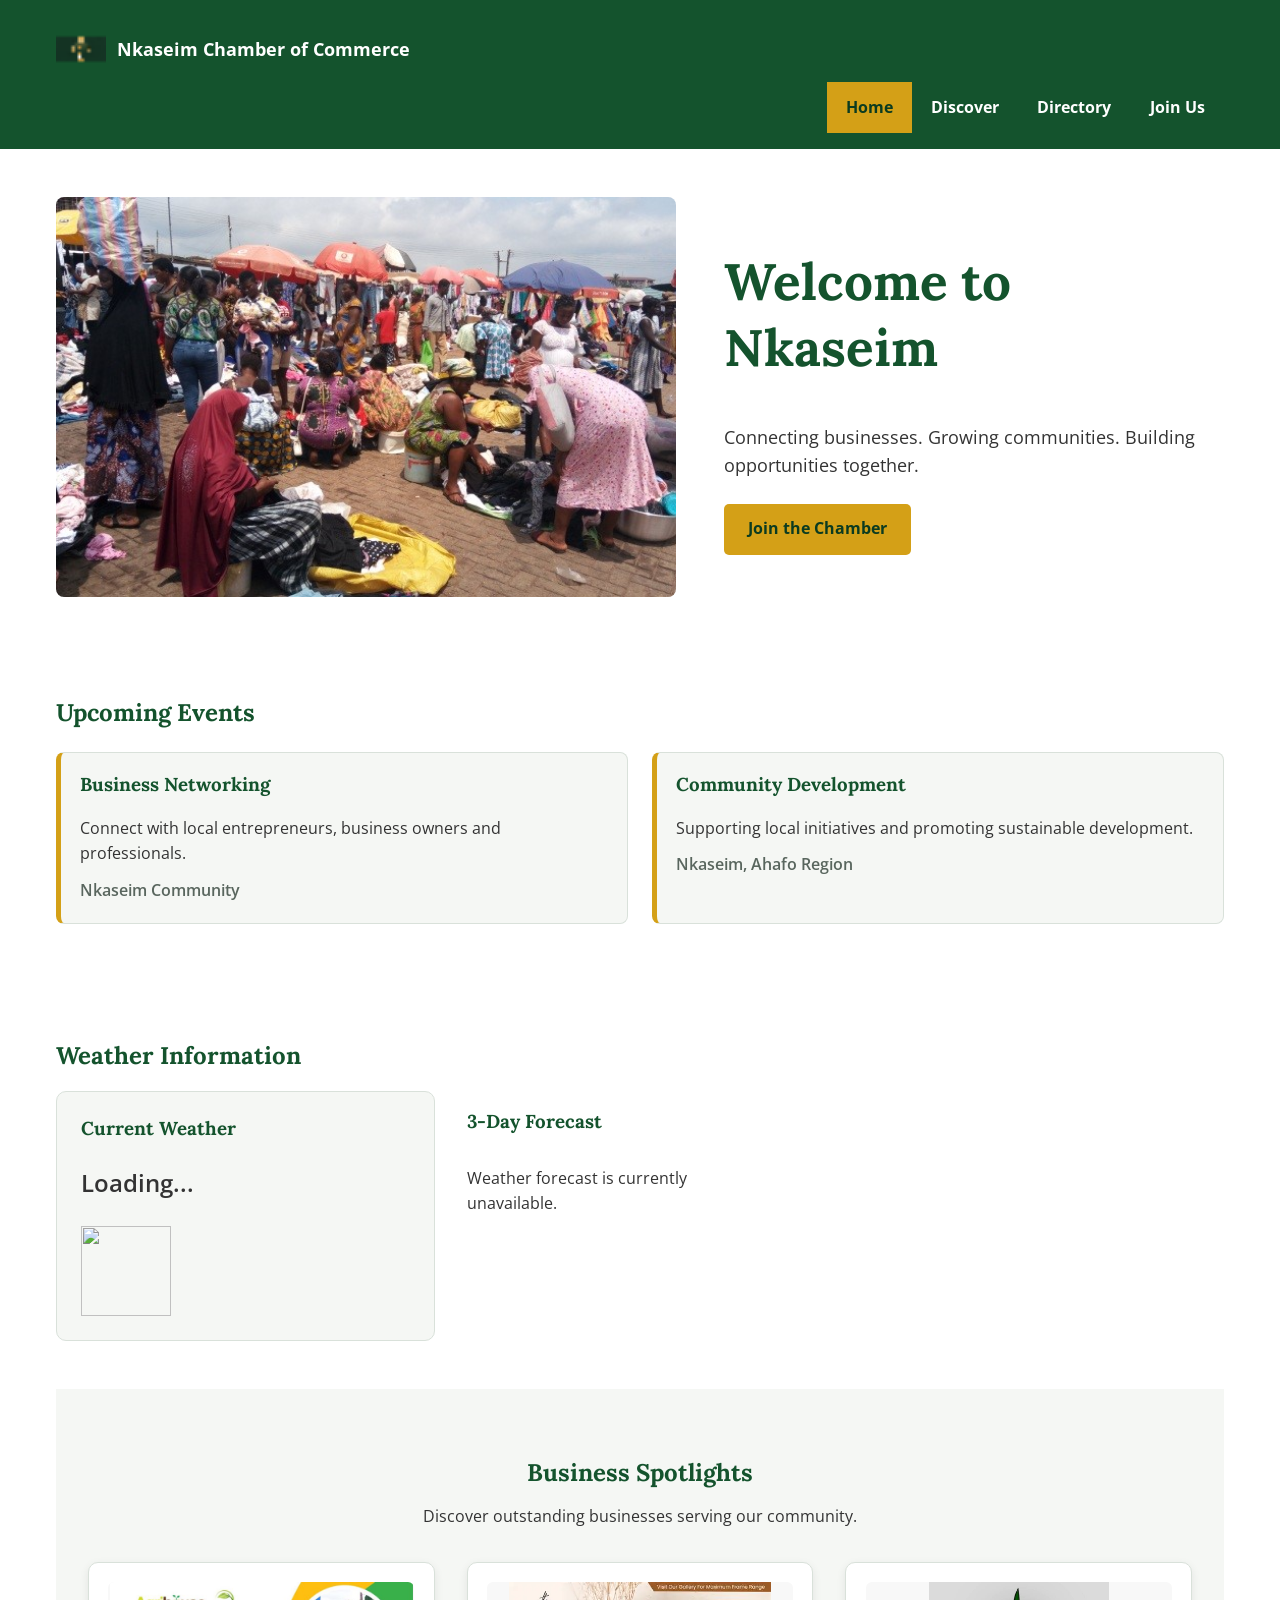
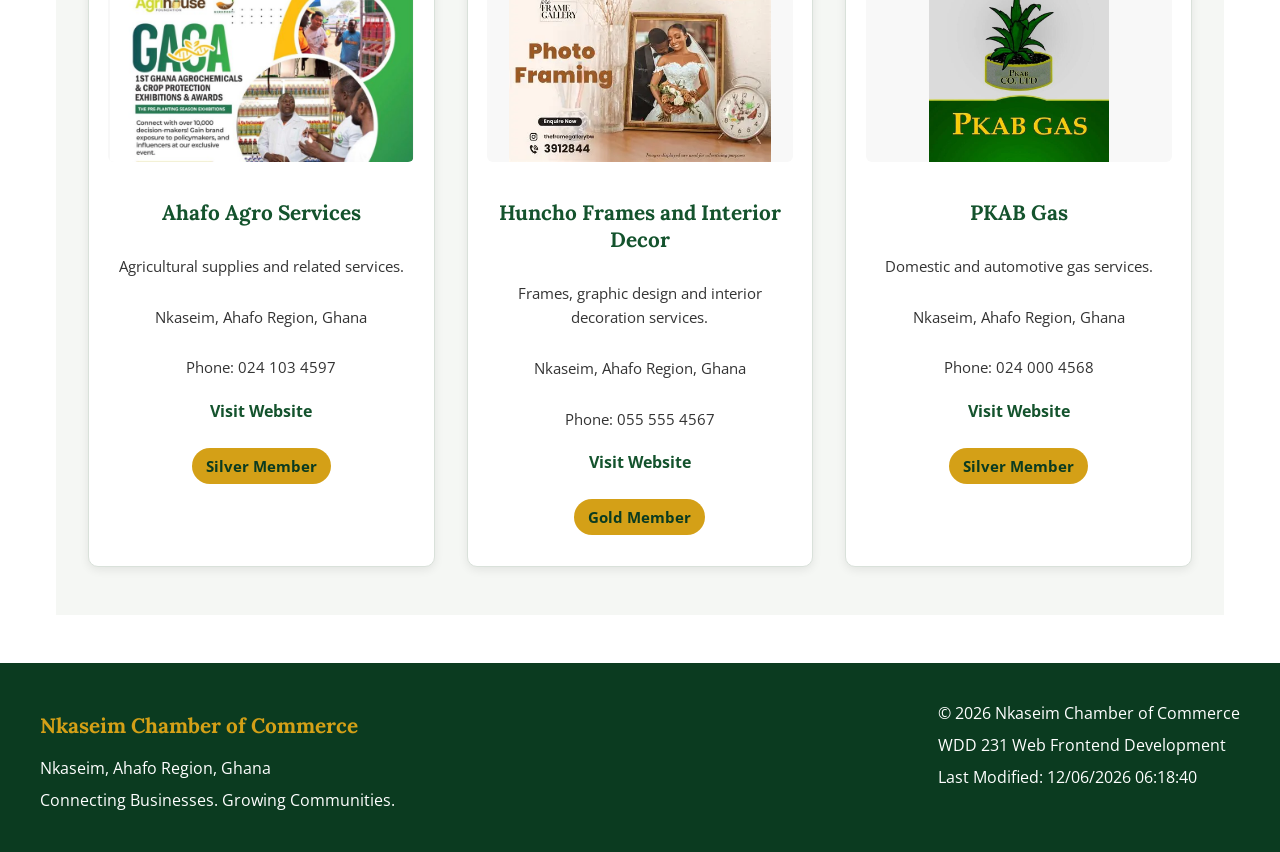
==== commit 7d553e2c: "checking validation errors" ====
--- a/chamber/index.html
+++ b/chamber/index.html
@@ -13,7 +13,7 @@
     <meta name="author" content="Gabriel Awushie-Tetteh">
 
 <meta property="og:title" content="Nkaseim Chamber of Commerce | Home">
-    <meta name="description"
+    <meta property="og:description"
         content="Discover Nkaseim businesses, upcoming events and community opportunities. Connect, grow and succeed with us.">
     <meta property="og:type" content="website">
     <meta property="og:image" content="https://GeniusGabriel.github.io/wdd231/chamber/images/community.jpg">
